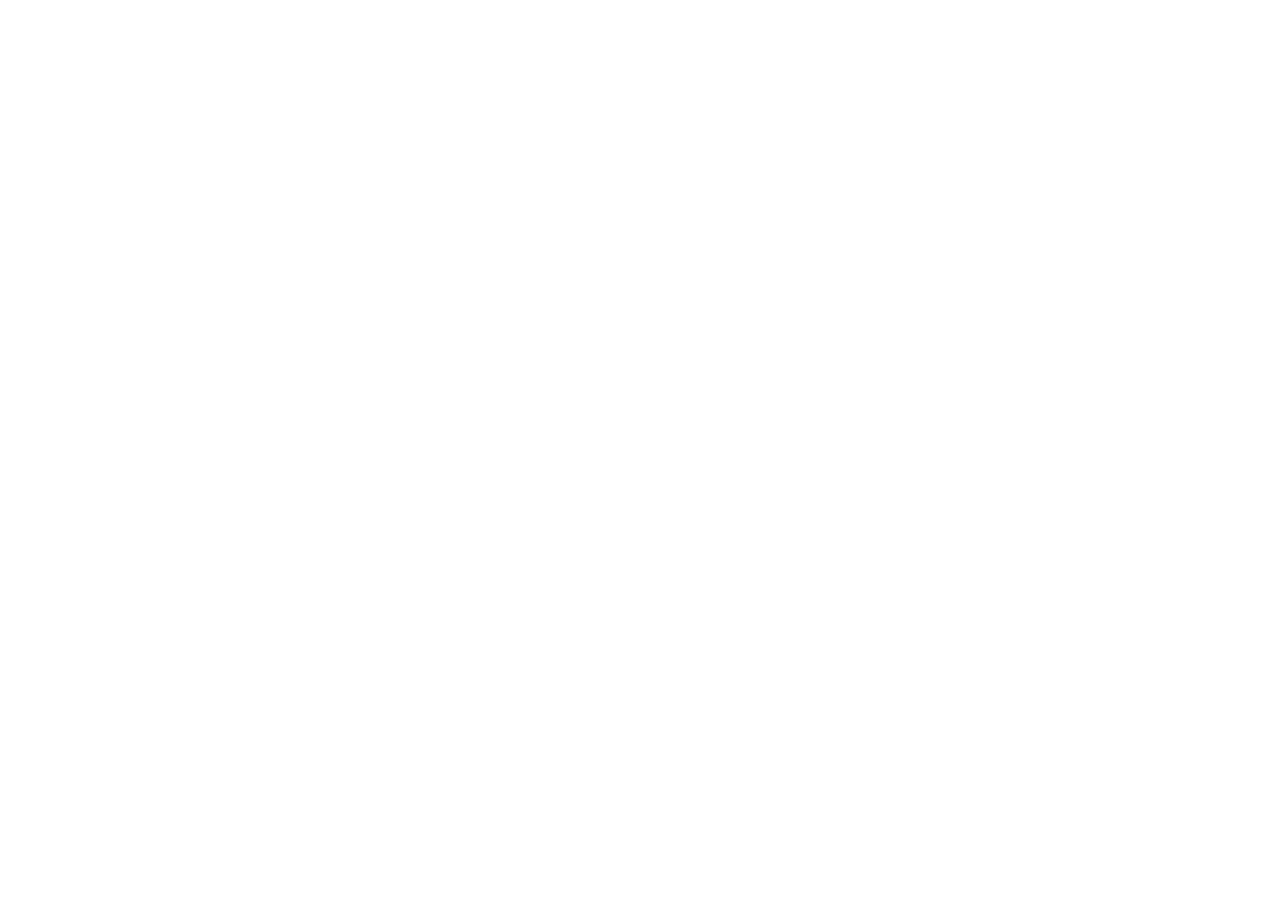
==== index.html @ 2f5a16b4 "creates file index.html" ====
<!DOCTYPE html>
<html lang="en">
  <head>
    <meta charset="UTF-8" />
    <meta name="viewport" content="width=device-width, initial-scale=1.0" />
    <title>Document</title>
  </head>
  <body></body>
</html>
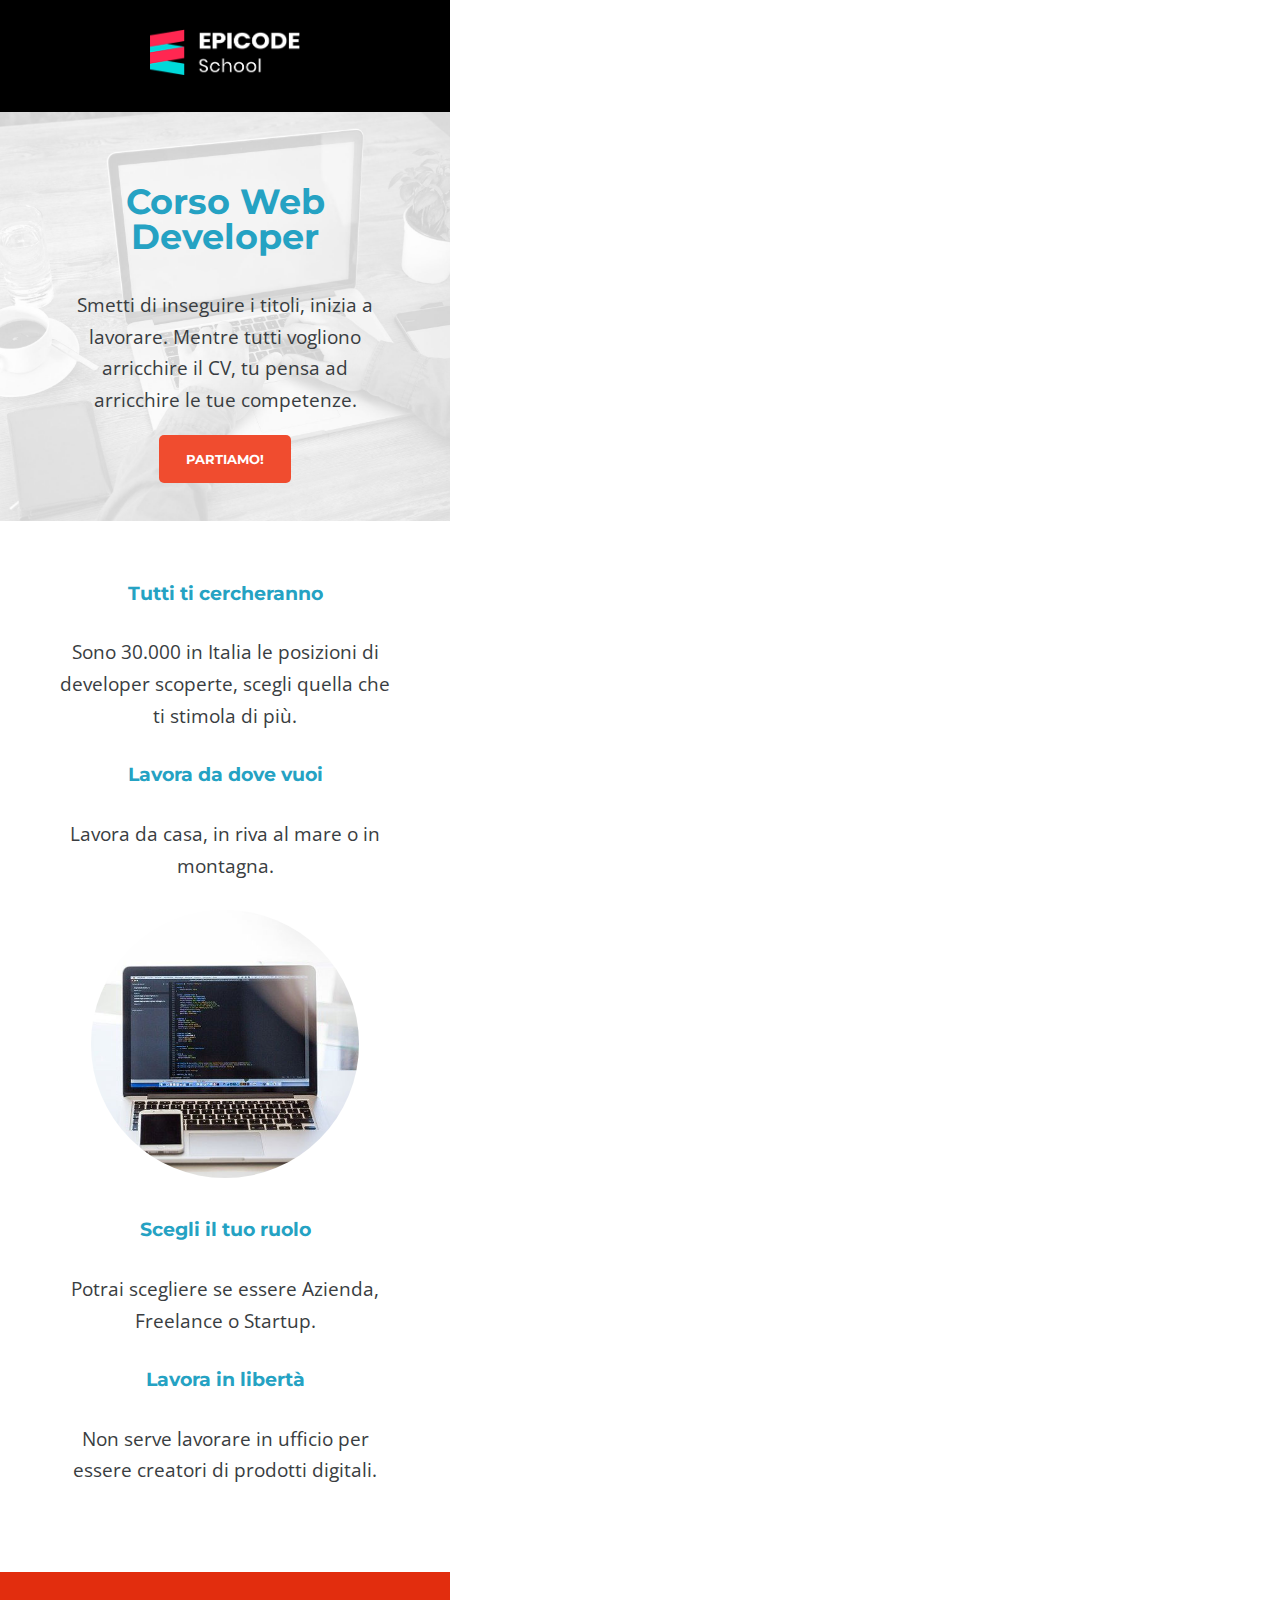
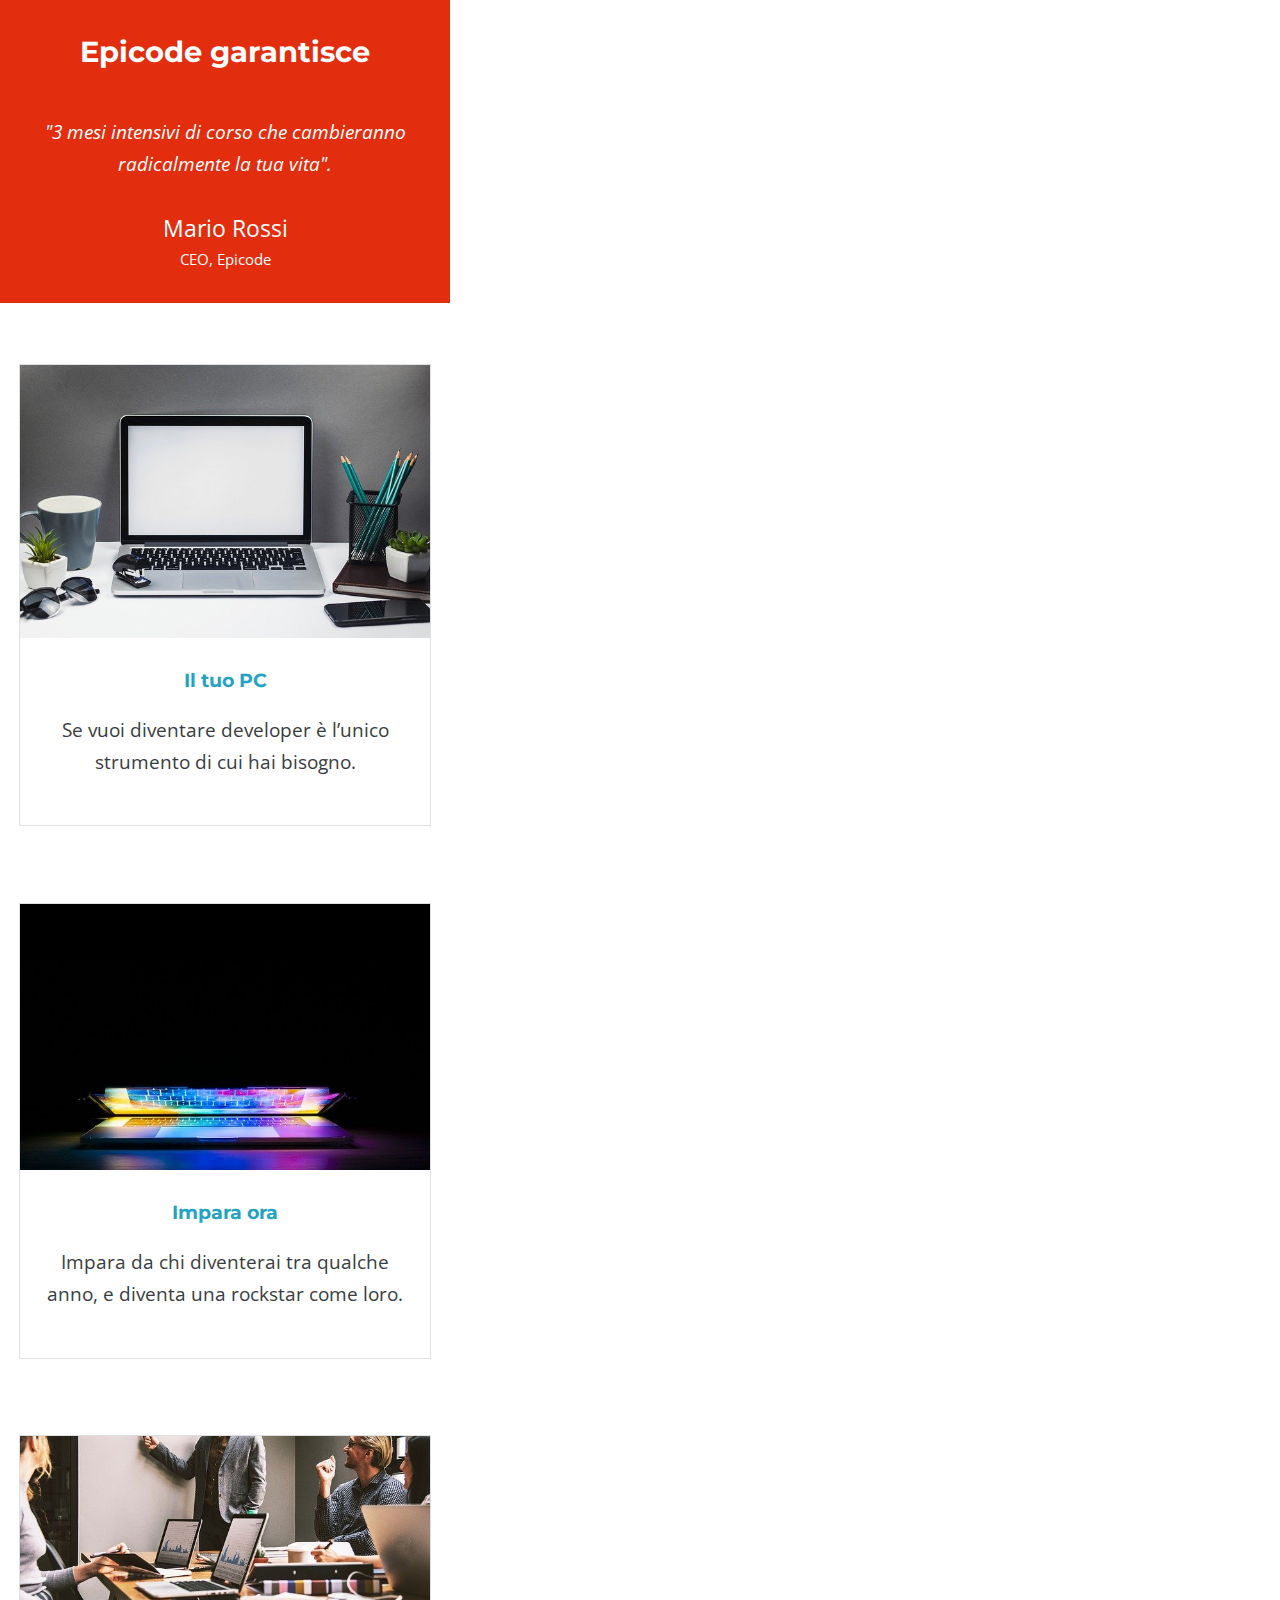
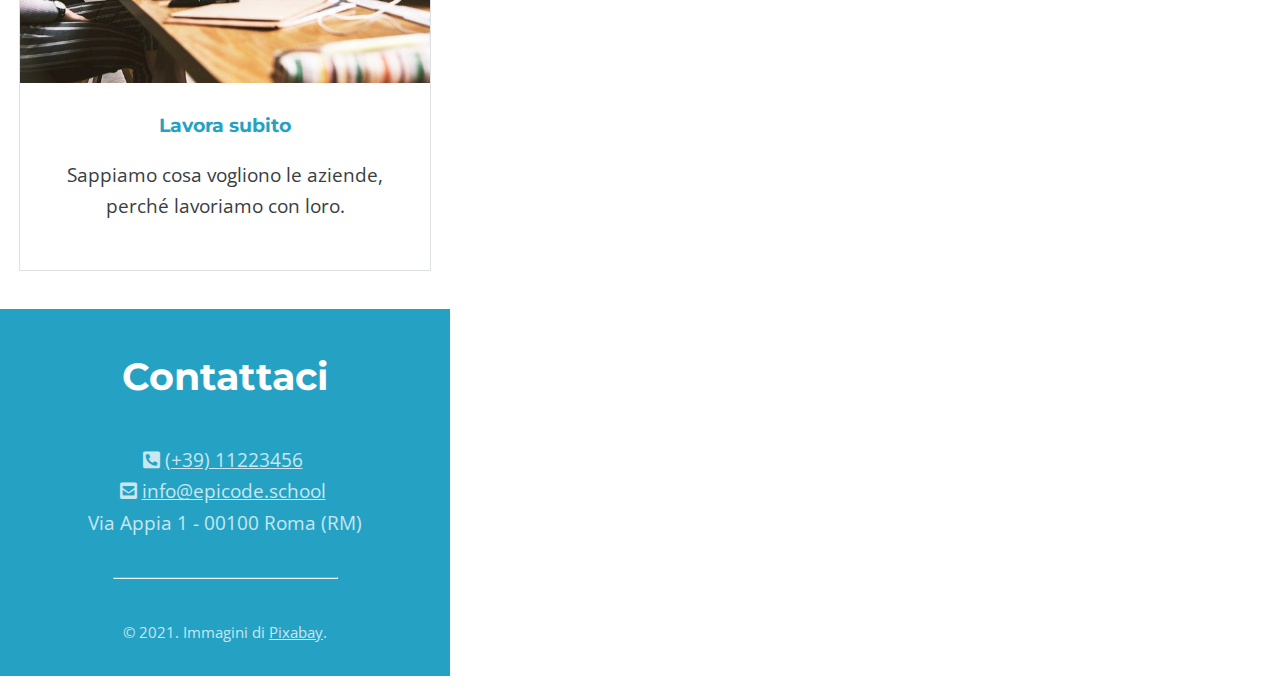
==== commit f9346fcd: "finshed" ====
--- a/index.html
+++ b/index.html
@@ -2,8 +2,112 @@
 <html lang="en">
   <head>
     <meta charset="UTF-8" />
+    <meta
+      name="description"
+      content="Da zero a Epicode con i corsi completi per diventare uno sviluppatore professionista in 3 mesi."
+    />
     <meta name="viewport" content="width=device-width, initial-scale=1.0" />
-    <title>Document</title>
+    <title>Corso Web Developer - Epicode school</title>
+    <link rel="stylesheet" href="./css/reset.css" />
+    <link
+      rel="stylesheet"
+      href="https://cdnjs.cloudflare.com/ajax/libs/font-awesome/5.15.4/css/all.min.css"
+      integrity="sha512-1ycn6IcaQQ40/MKBW2W4Rhis/DbILU74C1vSrLJxCq57o941Ym01SwNsOMqvEBFlcgUa6xLiPY/NS5R+E6ztJQ=="
+      crossorigin="anonymous"
+      referrerpolicy="no-referrer"
+    />
+    <link rel="preconnect" href="https://fonts.googleapis.com" />
+    <link rel="preconnect" href="https://fonts.gstatic.com" crossorigin />
+    <link
+      href="https://fonts.googleapis.com/css2?family=Open+Sans:ital,wght@0,300..800;1,300..800&display=swap"
+      rel="stylesheet"
+    />
+    <link rel="preconnect" href="https://fonts.googleapis.com" />
+    <link rel="preconnect" href="https://fonts.gstatic.com" crossorigin />
+    <link
+      href="https://fonts.googleapis.com/css2?family=Montserrat:ital,wght@0,100..900;1,100..900&family=Open+Sans:ital,wght@0,300..800;1,300..800&display=swap"
+      rel="stylesheet"
+    />
+    <link rel="stylesheet" href="./css/style.css" />
   </head>
-  <body></body>
+  <body>
+    <header>
+      <img src="./images/logo.png" alt="epicode_logo" />
+    </header>
+    <main>
+      <div id="banner">
+        <h1>Corso Web Developer</h1>
+        <p>
+          Smetti di inseguire i titoli, inizia a lavorare. Mentre tutti vogliono
+          arricchire il CV, tu pensa ad arricchire le tue competenze.
+        </p>
+        <button>Partiamo!</button>
+      </div>
+      <article>
+        <h2>Tutti ti cercheranno</h2>
+        <p>
+          Sono 30.000 in Italia le posizioni di developer scoperte, scegli
+          quella che ti stimola di più.
+        </p>
+        <h2>Lavora da dove vuoi</h2>
+        <p>Lavora da casa, in riva al mare o in montagna.</p>
+        <img src="./images/notebook.jpg" alt="notebook_photo" />
+        <h2>Scegli il tuo ruolo</h2>
+        <p>Potrai scegliere se essere Azienda, Freelance o Startup.</p>
+        <h2>Lavora in libertà</h2>
+        <p>
+          Non serve lavorare in ufficio per essere creatori di prodotti
+          digitali.
+        </p>
+      </article>
+      <div id="testimonials">
+        <h2>Epicode garantisce</h2>
+        <cite>
+          "3 mesi intensivi di corso che cambieranno radicalmente la tua vita".
+        </cite>
+        <p>Mario Rossi</p>
+        <p>CEO, Epicode</p>
+      </div>
+      <section>
+        <div>
+          <img src="./images/foto1.jpg" alt="" />
+          <h2>Il tuo PC</h2>
+          <p>
+            Se vuoi diventare developer è l’unico strumento di cui hai bisogno.
+          </p>
+        </div>
+      </section>
+      <section>
+        <div>
+          <img src="./images/foto2.jpg" alt="" />
+          <h2>Impara ora</h2>
+          <p>
+            Impara da chi diventerai tra qualche anno, e diventa una rockstar
+            come loro.
+          </p>
+        </div>
+      </section>
+      <section>
+        <div>
+          <img src="./images/foto3.jpg" alt="" />
+          <h2>Lavora subito</h2>
+          <p>Sappiamo cosa vogliono le aziende, perché lavoriamo con loro.</p>
+        </div>
+      </section>
+    </main>
+    <footer>
+      <h2>Contattaci</h2>
+      <span>
+        <i class="fas fa-phone-square-alt"></i
+        ><a href="#" title="phone">(+39) 11223456</a>
+      </span>
+      <span>
+        <i class="fas fa-envelope-square"></i
+        ><a href="#" title="email">info@epicode.school</a>
+      </span>
+      <span>Via Appia 1 - 00100 Roma (RM)</span>
+      <hr />
+      <p>&copy; 2021. Immagini di <a href="#">Pixabay</a>.</p>
+    </footer>
+  </body>
 </html>
--- a/css/style.css
+++ b/css/style.css
@@ -0,0 +1,164 @@
+/* Your styles here */
+* {
+    box-sizing: border-box;
+}
+
+body {
+    width: 450px;
+    font-family: "Open Sans", sans-serif;
+    line-height: 1.65;
+    font-size: 1.2em;
+    color: #393d41;
+}
+
+h1, h2 {
+    font-family: "Montserrat", sans-serif;
+    line-height: 1.5;
+    font-weight: bold;
+    color: #25a2c3;
+}
+
+header {
+    background-color: black;
+    text-align: center;
+}
+
+header img {
+    padding: 1.5em 0;
+    width: 150px;
+}
+
+#banner {
+    text-align: center;
+    background-image: url(../images/banner.jpg);
+    padding: 2em;
+    background-size: cover;
+    background-position: center;
+}
+
+#banner h1 {
+    font-size: 1.8em;
+    line-height: 1;
+    padding: 1em;
+}
+
+#banner p {
+    font-size: 1em;
+    padding: 0 1em;
+    margin-bottom: 1em;
+}
+
+#banner button {
+    background-color: #f04c2f;
+    font-family: "Montserrat", sans-serif;
+    color: white;
+    font-weight: bold;
+    text-transform: uppercase;
+    padding: 1.2em 2em;
+    border: 0;
+    border-radius: 5px;
+}
+
+main article {
+    text-align: center;
+    padding: 3em;
+}
+
+main article h2, p {
+    margin-bottom: 1.5em;
+}
+
+main article img {
+    width: 80%;
+    border-radius: 50%;
+    margin-bottom: 1.5em;
+}
+
+#testimonials {
+    background-color: #e22d0e;
+    color: white;
+    text-align: center;
+}
+
+#testimonials h2 {
+    color: white;
+    font-size: 1.5em;
+    padding-top: 2em;
+    margin-bottom: 1.5em;
+}
+
+#testimonials p:first-of-type {
+    margin-bottom: 0;
+    font-size: 1.2em;
+}
+
+#testimonials p:last-of-type {
+    padding-bottom: 2em;
+    font-size: 0.8em;
+}
+
+#testimonials cite {
+    font-style: italic;
+    margin-bottom: 1.5em;
+    display: inline-block;
+}
+
+section {
+    padding: 2em 1em;
+    text-align: center;
+
+}
+
+section div {
+    border: 1px solid #dee1e3;
+}
+
+section img {
+    width: 100%;
+}
+
+section div h2 {
+    padding-top: 1em;
+}
+
+section div p {
+    padding: 1em;
+}
+
+footer {
+    text-align: center;
+    background-color: #25a2c3;
+    color: #c8e7f0;
+}
+
+footer span a {
+    margin: 0 5px;
+}
+
+footer a {
+    color: #c8e7f0;
+}
+
+footer h2 {
+    color: white;
+    font-size: 2em;
+    padding: 1em;
+}
+
+footer span {
+    display: block;
+}
+
+footer span:last-of-type {
+    padding-bottom: 1.5em;
+}
+
+footer hr {
+    color: #c8e7f0;
+    width: 50%;
+}
+
+footer p {
+    font-size: 0.8em;
+    padding: 2em 0;
+}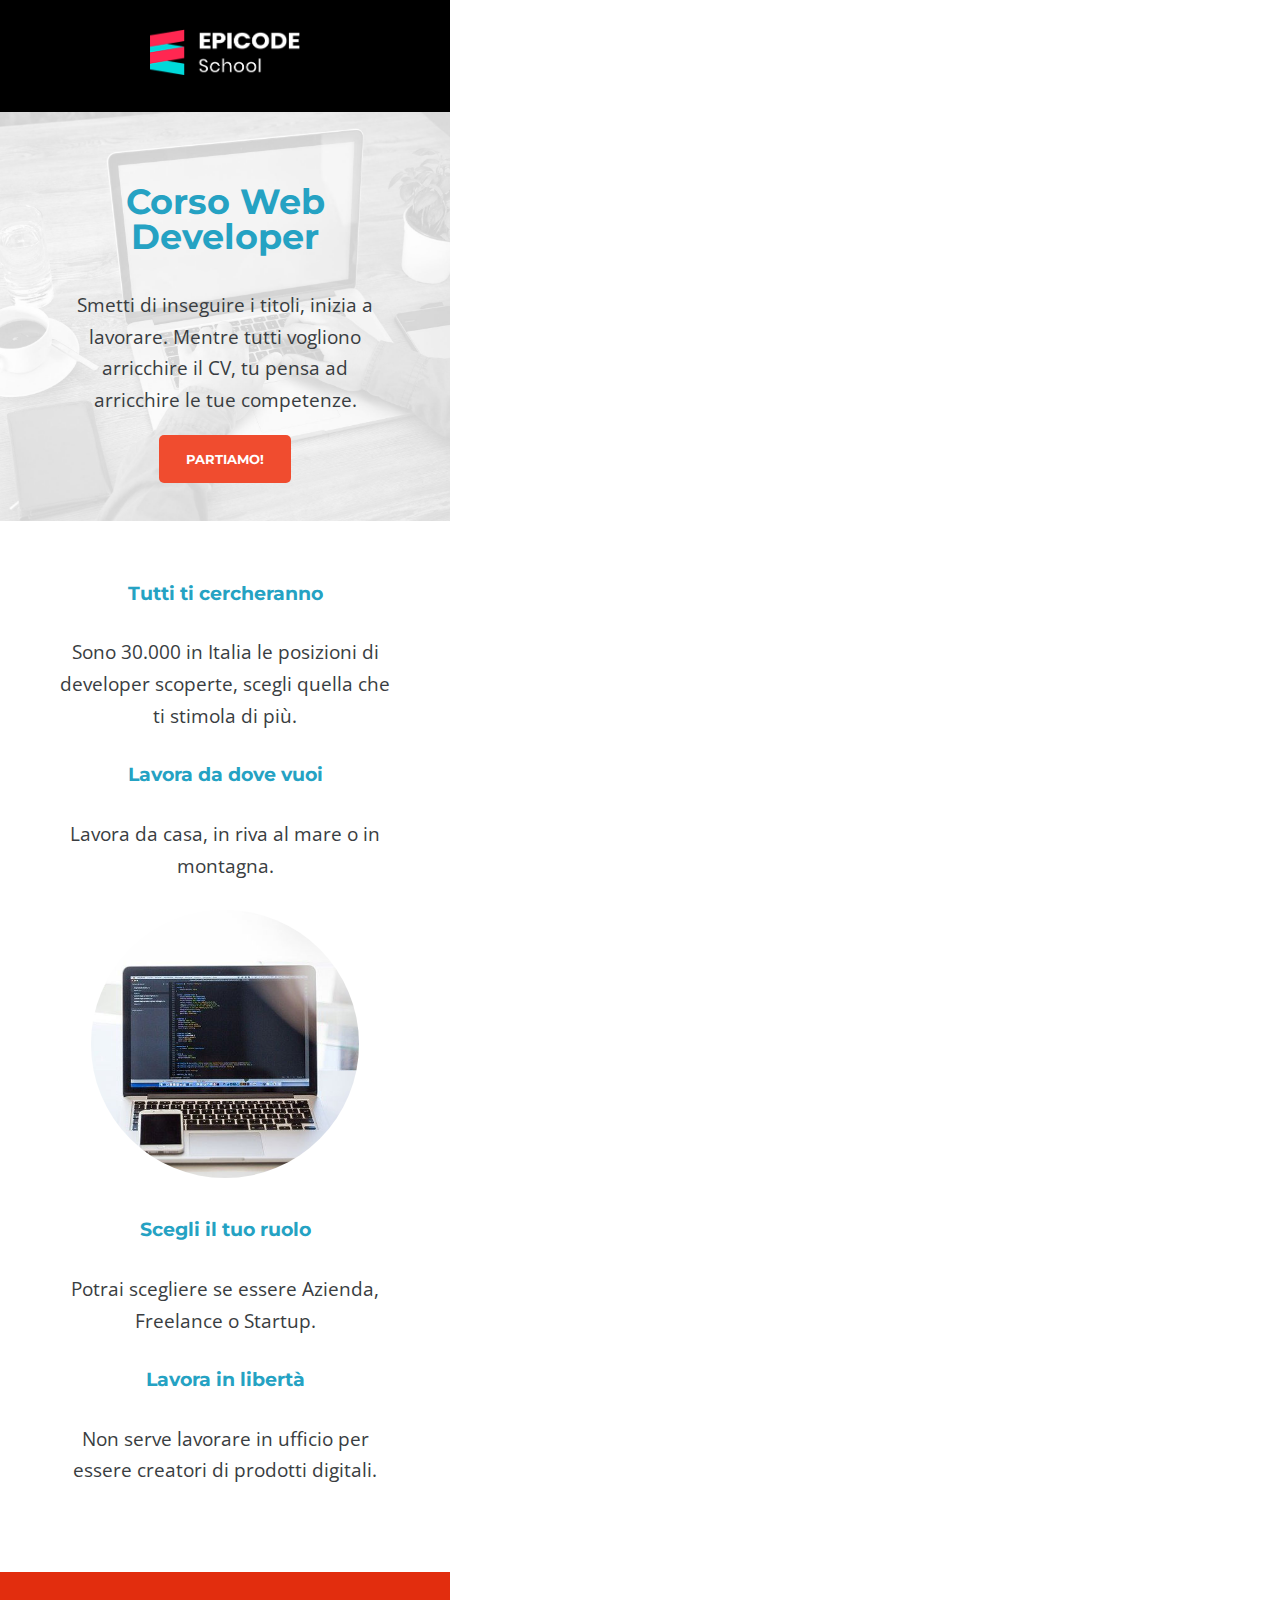
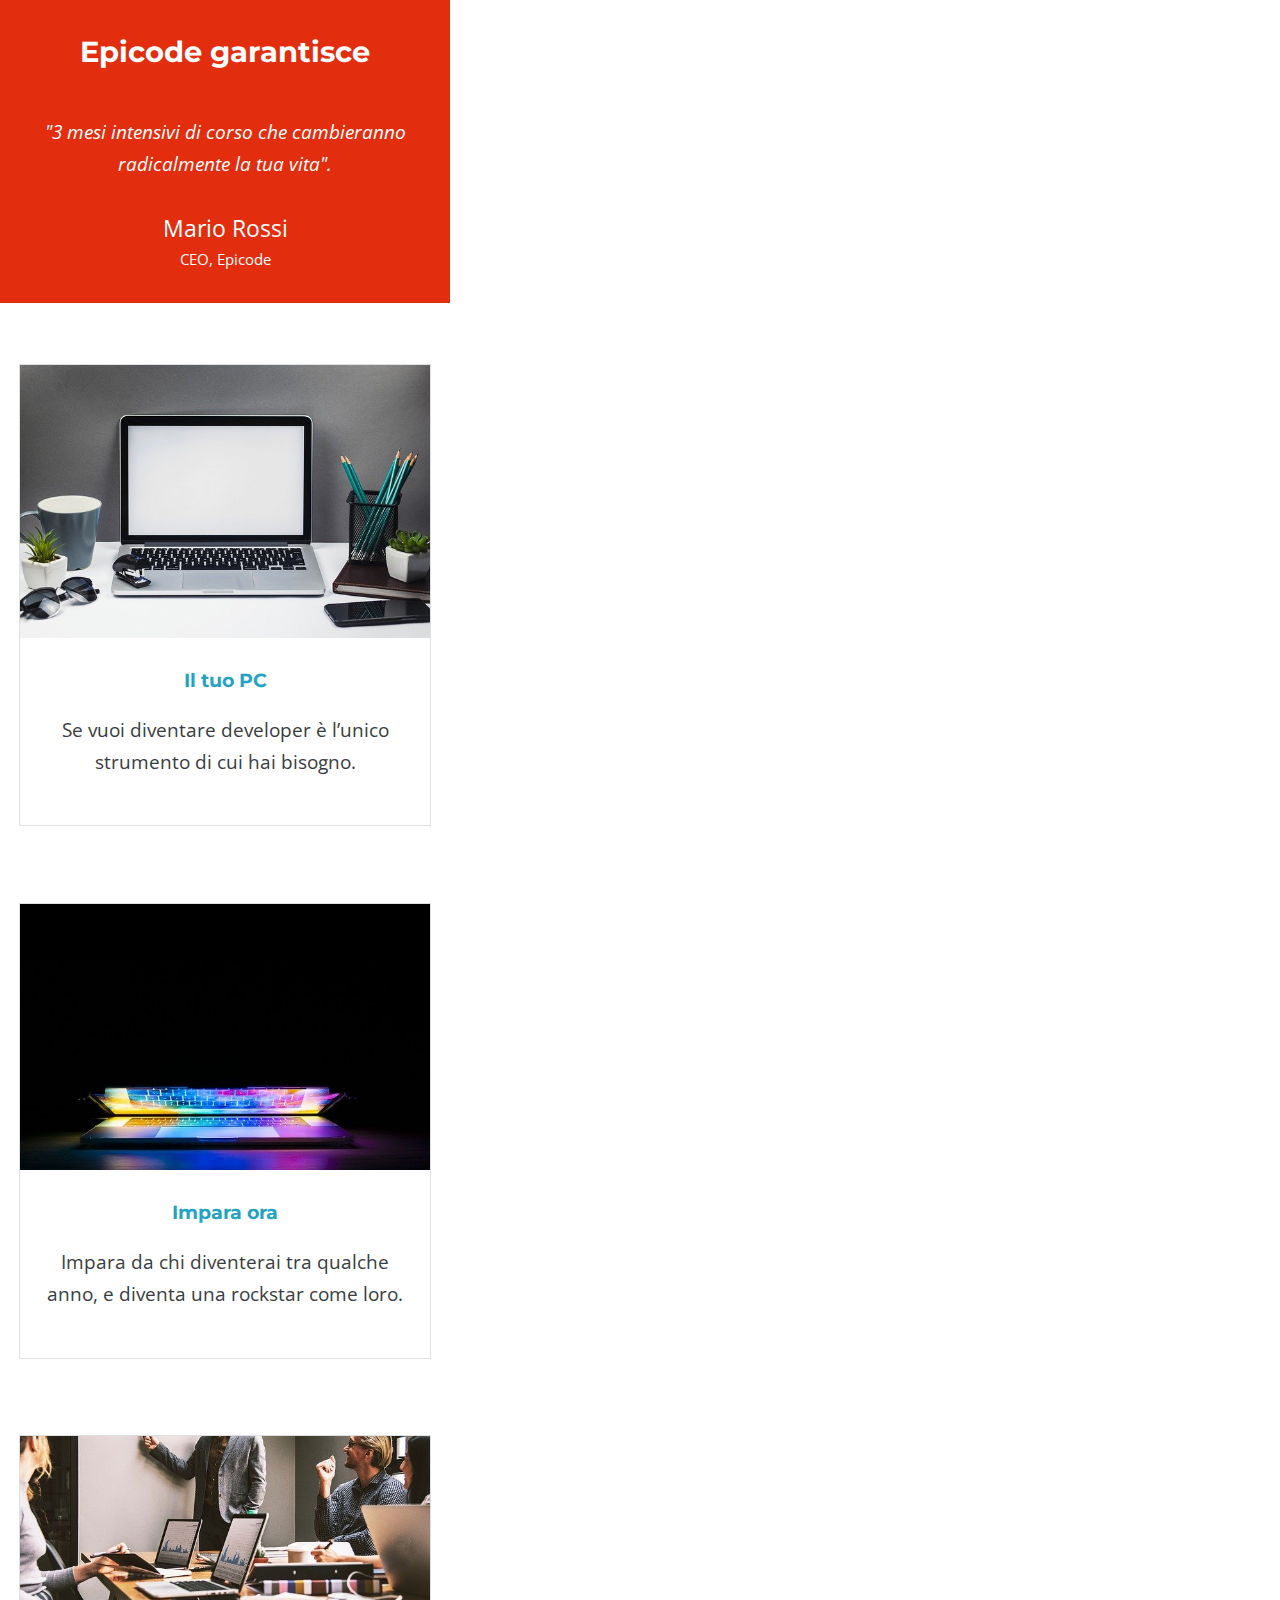
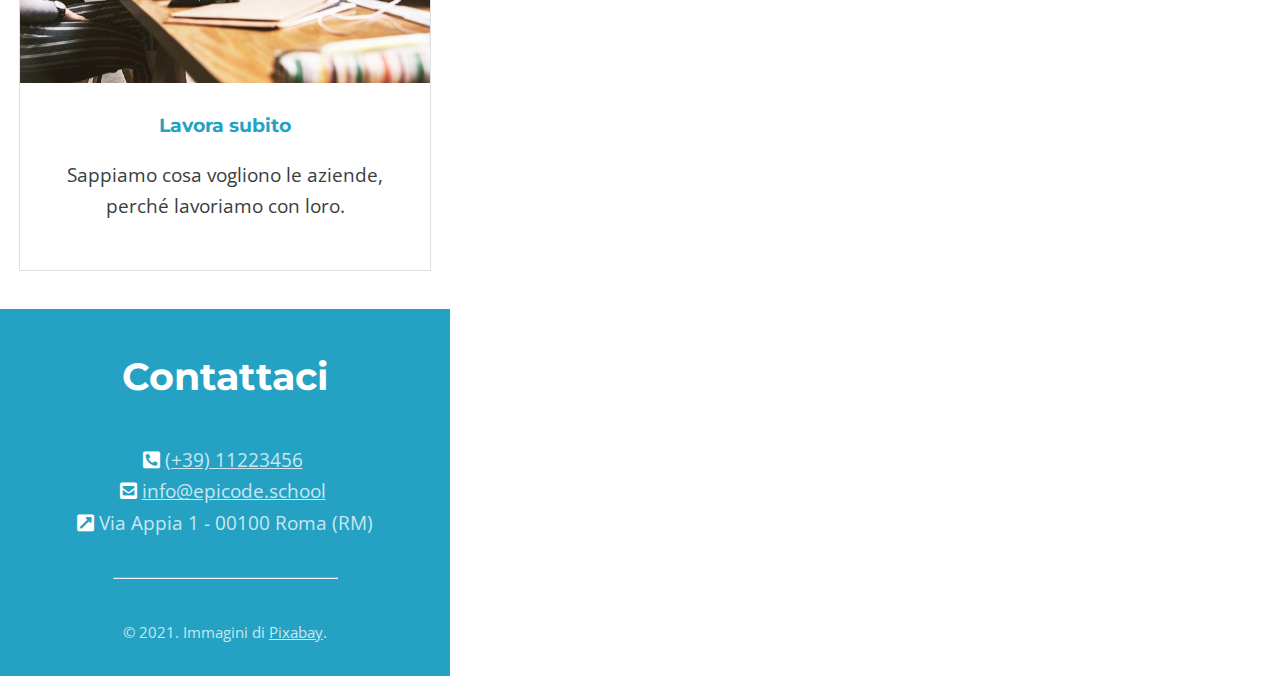
==== commit d57e8d17: "adds comments" ====
--- a/index.html
+++ b/index.html
@@ -31,35 +31,48 @@
     <link rel="stylesheet" href="./css/style.css" />
   </head>
   <body>
+    <!-- header -->
     <header>
       <img src="./images/logo.png" alt="epicode_logo" />
     </header>
+
+    <!-- main -->
     <main>
+      <!-- banner -->
       <div id="banner">
         <h1>Corso Web Developer</h1>
         <p>
           Smetti di inseguire i titoli, inizia a lavorare. Mentre tutti vogliono
           arricchire il CV, tu pensa ad arricchire le tue competenze.
         </p>
+
         <button>Partiamo!</button>
       </div>
+
+      <!-- main article -->
       <article>
         <h2>Tutti ti cercheranno</h2>
         <p>
           Sono 30.000 in Italia le posizioni di developer scoperte, scegli
           quella che ti stimola di più.
         </p>
+
         <h2>Lavora da dove vuoi</h2>
         <p>Lavora da casa, in riva al mare o in montagna.</p>
+
         <img src="./images/notebook.jpg" alt="notebook_photo" />
+
         <h2>Scegli il tuo ruolo</h2>
         <p>Potrai scegliere se essere Azienda, Freelance o Startup.</p>
+
         <h2>Lavora in libertà</h2>
         <p>
           Non serve lavorare in ufficio per essere creatori di prodotti
           digitali.
         </p>
       </article>
+
+      <!-- main testimonials -->
       <div id="testimonials">
         <h2>Epicode garantisce</h2>
         <cite>
@@ -68,6 +81,8 @@
         <p>Mario Rossi</p>
         <p>CEO, Epicode</p>
       </div>
+
+      <!-- main sections -->
       <section>
         <div>
           <img src="./images/foto1.jpg" alt="" />
@@ -77,6 +92,7 @@
           </p>
         </div>
       </section>
+
       <section>
         <div>
           <img src="./images/foto2.jpg" alt="" />
@@ -87,6 +103,7 @@
           </p>
         </div>
       </section>
+
       <section>
         <div>
           <img src="./images/foto3.jpg" alt="" />
@@ -95,6 +112,8 @@
         </div>
       </section>
     </main>
+
+    <!-- footer -->
     <footer>
       <h2>Contattaci</h2>
       <span>
@@ -105,7 +124,10 @@
         <i class="fas fa-envelope-square"></i
         ><a href="#" title="email">info@epicode.school</a>
       </span>
-      <span>Via Appia 1 - 00100 Roma (RM)</span>
+      <span
+        ><i class="fas fa-external-link-square-alt"></i> Via Appia 1 - 00100
+        Roma (RM)</span
+      >
       <hr />
       <p>&copy; 2021. Immagini di <a href="#">Pixabay</a>.</p>
     </footer>
--- a/css/style.css
+++ b/css/style.css
@@ -1,4 +1,5 @@
 /* Your styles here */
+/* GENERAL */
 * {
     box-sizing: border-box;
 }
@@ -11,6 +12,7 @@
     color: #393d41;
 }
 
+/* HEADER */
 h1, h2 {
     font-family: "Montserrat", sans-serif;
     line-height: 1.5;
@@ -28,6 +30,7 @@
     width: 150px;
 }
 
+/* MAIN - BANNER */
 #banner {
     text-align: center;
     background-image: url(../images/banner.jpg);
@@ -59,6 +62,7 @@
     border-radius: 5px;
 }
 
+/* MAIN - ARTICLE */
 main article {
     text-align: center;
     padding: 3em;
@@ -74,6 +78,7 @@
     margin-bottom: 1.5em;
 }
 
+/* TESTIMONIALS */
 #testimonials {
     background-color: #e22d0e;
     color: white;
@@ -103,6 +108,7 @@
     display: inline-block;
 }
 
+/* SECTION */
 section {
     padding: 2em 1em;
     text-align: center;
@@ -125,6 +131,7 @@
     padding: 1em;
 }
 
+/* FOOTER */
 footer {
     text-align: center;
     background-color: #25a2c3;
@@ -161,4 +168,8 @@
 footer p {
     font-size: 0.8em;
     padding: 2em 0;
+}
+
+footer i {
+    color: white;
 }